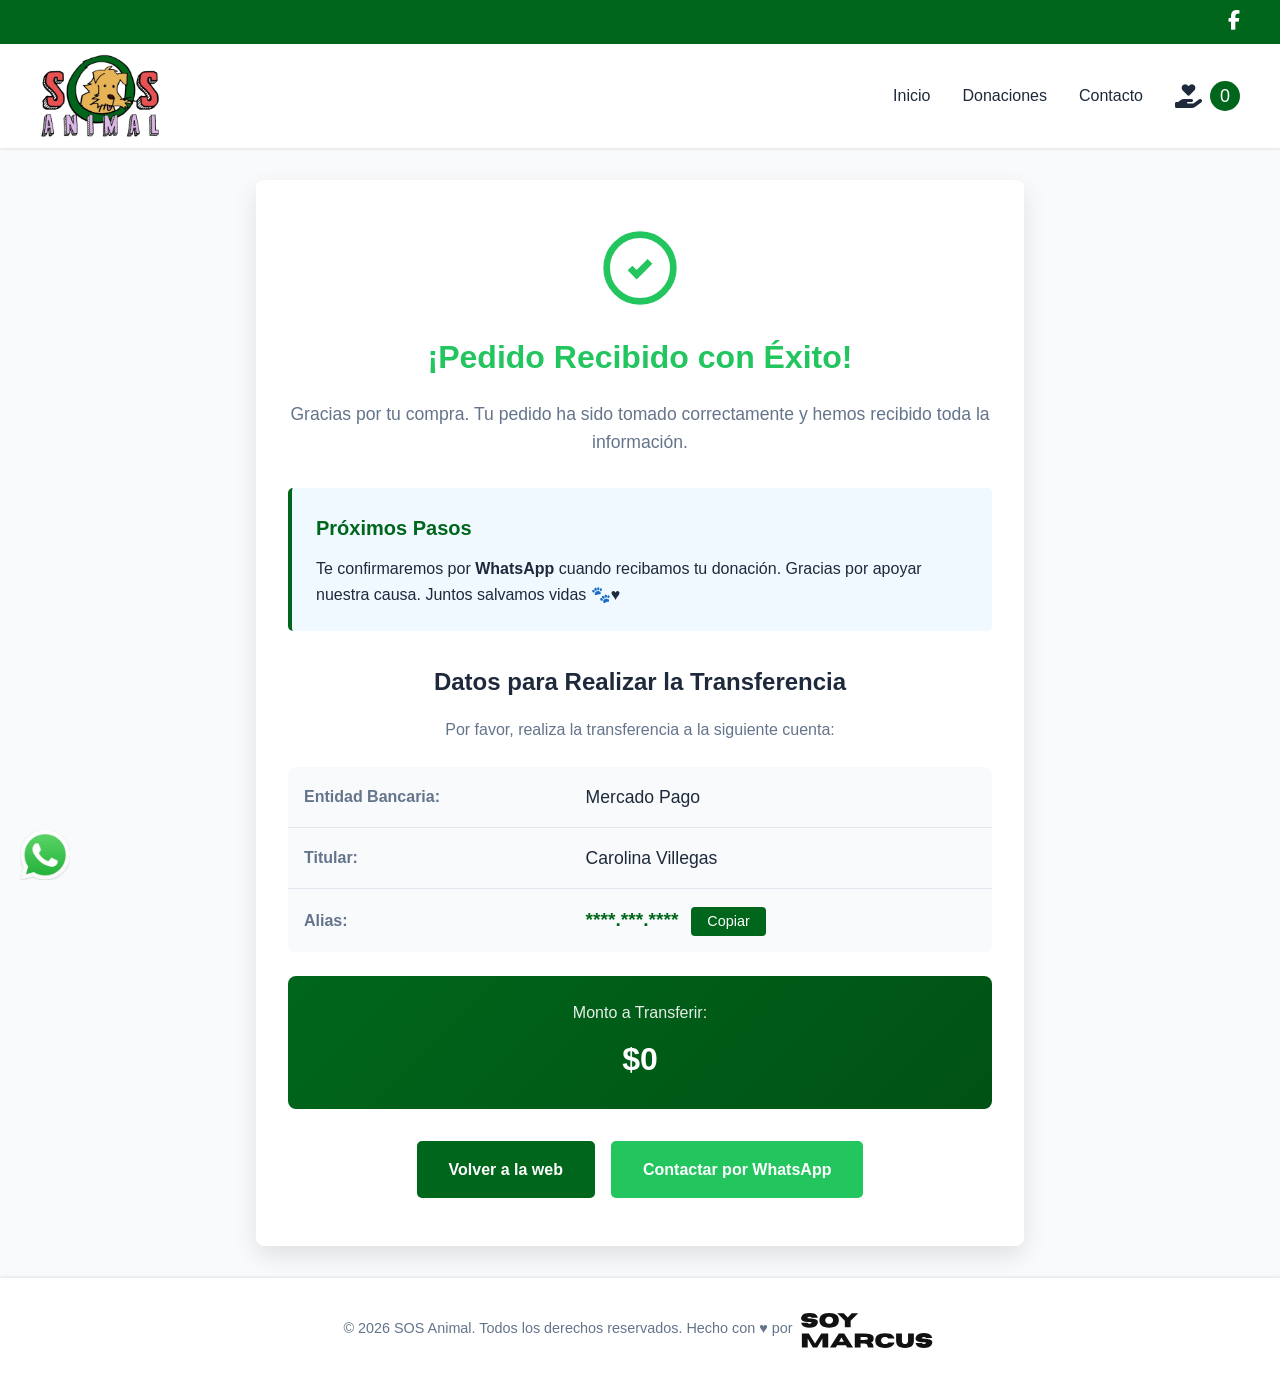
==== gracias.html @ abe60bfd "primer deploy de la web" ====
<!DOCTYPE html>
<html lang="es">
<head>
    <meta charset="UTF-8">
    <meta name="viewport" content="width=device-width, initial-scale=1.0">
    <meta name="description" content="Tienda online con los mejores productos. Envíos a todo el país.">
    <meta name="keywords" content="tienda, productos, ecommerce, compras online">
    <title>Mi Tienda Online - Productos de Calidad</title>
    <link rel="stylesheet" href="css/styles.css">

    <!-- CDN Font Awesome -->
    <link
        rel="stylesheet"
        href="https://cdnjs.cloudflare.com/ajax/libs/font-awesome/6.5.1/css/all.min.css"
        integrity="sha512-DTOQO9RWCH3ppGqcWaEA1BIZOC6xxalwEsw9c2QQeAIftl+Vegovlnee1c9QX4TctnWMn13TZye+giMm8e2LwA=="
        crossorigin="anonymous"
        referrerpolicy="no-referrer"/>
</head>
<body data-page="gracias">
    <!-- Header se cargará dinámicamente -->

    <main class="thank-you-page">
        <div class="success-container">
            <div class="success-icon">
                <svg width="80" height="80" viewBox="0 0 24 24" fill="none" stroke="currentColor" stroke-width="2">
                    <circle cx="12" cy="12" r="10"></circle>
                    <path d="M9 12l2 2 4-4"></path>
                </svg>
            </div>
            
            <h1>¡Pedido Recibido con Éxito!</h1>
            
            <p class="success-message">
                Gracias por tu compra. Tu pedido ha sido tomado correctamente y hemos recibido toda la información.
            </p>
            
            <div class="info-box">
                <h2>Próximos Pasos</h2>
                <p>
                    Te confirmaremos por <strong>WhatsApp</strong> cuando recibamos tu donación. 
                    Gracias por apoyar nuestra causa. Juntos salvamos vidas 🐾♥️
                </p>
            </div>

            <div class="payment-section">
                <h2>Datos para Realizar la Transferencia</h2>
                <p class="payment-intro">Por favor, realiza la transferencia a la siguiente cuenta:</p>
                
                <table class="payment-table">
                    <tbody>
                        <tr>
                            <td class="table-label">Entidad Bancaria:</td>
                            <td class="table-value">Mercado Pago</td>
                        </tr>
                        <tr>
                            <td class="table-label">Titular:</td>
                            <td class="table-value">Carolina Villegas</td>
                        </tr>
                        <tr>
                            <td class="table-label">Alias:</td>
                            <td class="table-value">
                                <strong class="alias-highlight">****.***.****</strong>
                                <button class="copy-btn" onclick="copiarAlias()" aria-label="Copiar alias">
                                    Copiar
                                </button>
                            </td>
                        </tr>
                    </tbody>
                </table>

                <div class="amount-box" id="amountBox">
                    <p class="amount-label">Monto a Transferir:</p>
                    <p class="amount-value" id="totalAmount">$0.00</p>
                </div>
            </div>

            <div class="actions">
                <a href="index.html" class="btn-primary">Volver a la web</a>
                <a href="https://wa.me/+5493543586985" class="btn-secondary" target="_blank" rel="noopener">
                    Contactar por WhatsApp
                </a>
            </div>
        </div>
    </main>

    <!-- Footer se cargará dinámicamente -->

    <script src="js/template.js"></script>
    <script src="js/menu.js"></script>
    <script src="js/gracias.js"></script>
</body>
</html>
---- css/styles.css ----
html {
    box-sizing: border-box;
    scroll-behavior: smooth;
}

/* Reset y Variables */
*,
*::before,
*::after {
    margin: 0;
    padding: 0;
    box-sizing: border-box;
}

:root {
    --primary-color: #00661B;
    --primary-hover: #005214;
    --secondary-color: #64748b;
    --success-color: #22c55e;
    --danger-color: #ef4444;
    --bg-color: #f8fafc;
    --text-color: #1e293b;
    --border-color: #e2e8f0;
    --shadow: 0 1px 3px rgba(0, 0, 0, 0.1);
    --shadow-lg: 0 10px 25px rgba(0, 0, 0, 0.1);
}

.contenedor {
    width: 100%;
    max-width: 1400px;
    margin: 0 auto;
}

/* =========================
   Banner productos
   ========================= */

.banner {
    display: grid;
    grid-template-columns: 2fr 4fr;
    gap: 32px;
    align-items: center;
    background: var(--primary-color);
    border-radius: 16px;
    overflow: hidden;
    margin: 2rem auto;
}

/* Imagen */
.banner_imagen a {
    display: block;
}

.banner_imagen picture,
.banner_imagen img {
    width: 100%;
    height: auto;
    display: block;
}

/* Info */
.banner_info {
    display: flex;
    align-items: center;
    gap: 32px;
    color: #ffffff;
    padding: 32px;
}

/* Icono */
.banner_info_icono {
    flex-shrink: 0;
    width: 140px;
    height: 100px;
    background-color: #ffffff;
    border-radius: 12px;
    display: flex;
    align-items: center;
    justify-content: center;
}

.banner_info_icono img {
    width: 64px;
    height: 64px;
}

/* Copy */
.banner_info_copy h4 {
    margin: 0;
    font-size: 14px;
    font-weight: 600;
    letter-spacing: 0.04em;
    text-transform: uppercase;
    color: #ffffff;
}

.banner_info_copy h2 {
    margin: 1rem 0;
    font-size: 32px;
    line-height: 1.2;
    font-weight: 700;
    color: #ffffff;
    text-transform: uppercase;
    text-align: left;
}

.banner_info_copy a {
    text-decoration: none;
    display: inline-block;
}

.banner_info_copy a {
    margin: 0;
    font-size: 18px;
    text-transform: uppercase;
    font-weight: 600;
    color: #ffffff;
    display: inline-flex;
    align-items: center;
    gap: 6px;
    transition: transform 0.2s ease, opacity 0.2s ease;
}

.banner_info_copy a:hover p {
    transform: translateX(4px);
    opacity: 0.85;
}

/* =========================
   Responsive
   ========================= */

@media (max-width: 768px) {
    .banner {
        grid-template-columns: 1fr;
        margin: 1rem;
        gap: 0;
        border-radius: 12px;
    }

    .banner_info {
        align-items: center;
        justify-content: center;
    }

    .banner_info_copy {
        gap: 0;
    }

    .banner_info_copy h2 {
        font-size: 22px;
        margin: .4rem 0;
    }

    .banner_info_icono {
        width: 80px;
        height: 60px;
    }

    .banner_info_icono img {
        width: 40px;
        height: 40px;
    }
}

.banners-productos {
    display: grid;
    grid-template-columns: repeat(2, 1fr);
    gap: 32px;
}

@media (max-width: 768px) {
    .banners-productos {
        grid-template-columns: 1fr;
        margin: 1rem;
        gap: 1rem;
    }
}

.banner-productos-contenido {
    background-color: #ffffff;
    border-radius: 16px;
    display: grid;
    grid-template-columns: repeat(2, 1fr);
}

@media (max-width: 768px) {
    .banner-productos-contenido {
        grid-template-columns: 60% 40%;
    }
}

.banner-promo-info {
    display: flex;
    flex-direction: column;
    justify-content: space-between;
    padding: 50px;
}

@media (max-width: 768px) {
    .banner-promo-info {
        padding: 20px;
    }
}

.banner-promo-info h2,
.banner-promo-info h4 {
    text-transform: uppercase;
}

.banner-img1 {
    background-image: url("../img/banners/banner1.jpg");
    background-position: center center;
    background-size: cover;
    background-repeat: no-repeat;
    border-radius: 0 16px 16px 0;
}

.banner-img2 {
    background-image: url("../img/banners/banner2.jpg");
    background-position: center center;
    background-size: cover;
    background-repeat: no-repeat;
    border-radius: 0 16px 16px 0;
}

.btn {
    padding: 0.75rem 2rem;
    background: var(--primary-color);
    color: white;
    border: none;
    border-radius: 5px;
    font-size: 1rem;
    cursor: pointer;
    transition: background 0.3s;
    font-weight: 500;
    text-decoration: none;
    margin-top: 2rem;
    align-self: flex-start;
    text-transform: uppercase;
}

.btn:hover {
    background: var(--primary-hover);
}

@media (max-width: 768px) {
    .btn {
        padding: .8rem 1rem;
    }
}

body {
    font-family: -apple-system, BlinkMacSystemFont, 'Segoe UI', Roboto, Oxygen, Ubuntu, Cantarell, sans-serif;
    line-height: 1.6;
    color: var(--text-color);
    background-color: var(--bg-color);
}

.redes{
    background-color: var(--primary-color);
    padding: 0.4rem;
    text-align: right;
}
.redes a{
    color: white;
    margin-left: 1rem;
    font-size: 1.2rem;
    transition: color 0.3s;
}
@media (max-width: 768px) {
    .redes{
        text-align: center;
    }
    .redes a{
        font-size: 1.6rem;
    }
}
/* Header y Navegación */
.logo {
    display: block;
    width: 120px;
    margin: 10px 0;
}
@media (max-width: 768px) {
    .logo {
        width: 100px;
        margin: 0;
    }
}

.navbar {
    background: white;
    box-shadow: var(--shadow);
    position: sticky;
    top: 0;
    z-index: 1000;
}

.nav-container {
    max-width: 1200px;
    margin: 0 auto;
    display: flex;
    justify-content: space-between;
    align-items: center;
}

@media (max-width: 768px) {
    .nav-container {
        padding: 10px;
    }
}

/* Si no existe logo en img */

/* .logo {
    font-size: 1.5rem;
    font-weight: bold;
    color: var(--primary-color);
    text-decoration: none;
} */

.nav-menu {
    display: flex;
    gap: 2rem;
    align-items: center;
}

.nav-link {
    color: var(--text-color);
    text-decoration: none;
    transition: color 0.3s;
    font-weight: 500;
}

@media (max-width: 768px) {
    .nav-link {
        font-size: 24px;
    }
}

.nav-link:hover,
.nav-link.active {
    color: var(--primary-color);
}

.cart-link {
    position: relative;
    display: flex;
    align-items: center;
    gap: 0.5rem;
}

.cart-count {
    background: var(--primary-color);
    color: white;
    border-radius: 50%;
    width: 30px;
    height: 30px;
    display: flex;
    align-items: center;
    justify-content: center;
    font-size: 18px;
}

.menu-toggle {
    display: none;
    flex-direction: column;
    gap: 6px;
    background: none;
    border: none;
    cursor: pointer;
    padding: 1rem;
}

.menu-toggle span {
    width: 32px;
    height: 4px;
    background: var(--text-color);
    transition: all 0.3s;
    border-radius: 2px;
}
.menu-icon{
    font-size: 24px;
}
/* Hero Section */
.hero {
    height: 460px;
    padding: 4rem 1rem;
    color: white;

    background-image: url("../img/hero.png");
    background-position: center;
    background-size: cover;
    background-repeat: no-repeat;

    position: relative;
}

.hero-copy {
    position: absolute;
    inset: 0;

    display: grid;
    place-items: center;

    background: linear-gradient(to right,
            rgba(0, 0, 0, 0.75) 0%,
            rgba(0, 0, 0, 0.55) 35%,
            rgba(0, 0, 0, 0.25) 65%,
            rgba(0, 0, 0, 0) 100%);
}

@media (max-width: 768px) {
    .hero {
        height: 300px;
        padding: 2rem 1rem;
        text-align: center;
    }
}

.cont1200 {
    width: 100%;
    max-width: 1200px;
    margin: 0 auto;
}

.grid {
    display: grid;
    grid-template-columns: 1fr 1fr;
    grid-template-rows: 1fr;
}

.hero .cont1200>h1,
.hero .cont1200>p {
    grid-column: 1 / 2;
}


.hero h1 {
    font-size: 2.5rem;
    line-height: 1.2;
    margin-bottom: 1rem;
    text-wrap: balance;
}

.hero p {
    font-size: 1.2rem;
    text-wrap: balance;
}

/* Search Section */
.search-section {
    max-width: 800px;
    margin: 2rem auto 3rem;
    padding: 0 1rem;
    position: relative;
    z-index: 10;
}

.search-container {
    position: relative;
    display: flex;
    align-items: center;
    background: white;
    border-radius: 50px;
    box-shadow: 0 4px 20px rgba(0, 0, 0, 0.15);
    overflow: hidden;
}

.search-input {
    width: 100%;
    padding: 1.2rem 3rem 1.2rem 2rem;
    border: none;
    font-size: 1.1rem;
    font-family: inherit;
    outline: none;
    background: transparent;
}

.search-input::placeholder {
    color: var(--secondary-color);
}

.search-input::-webkit-search-cancel-button {
    display: none;
}

.clear-search {
    position: absolute;
    right: 1.5rem;
    background: var(--border-color);
    border: none;
    width: 28px;
    height: 28px;
    border-radius: 50%;
    cursor: pointer;
    display: none;
    align-items: center;
    justify-content: center;
    color: var(--secondary-color);
    font-size: 1rem;
    transition: all 0.3s;
}

.clear-search:hover {
    background: var(--secondary-color);
    color: white;
}

.clear-search.visible {
    display: flex;
}

.search-results {
    text-align: center;
    margin-top: 1rem;
    color: var(--secondary-color);
    font-size: 0.95rem;
}

.no-results {
    display: none;
    text-align: center;
    padding: 3rem 1rem;
    background: white;
    border-radius: 8px;
    box-shadow: var(--shadow);
}

.no-results.visible {
    display: block;
}

.no-results p {
    font-size: 1.2rem;
    color: var(--secondary-color);
    margin-bottom: 1.5rem;
}

/* Products Section */
.products-section,
.contact-section {
    max-width: 1200px;
    margin: 3rem auto;
    padding: 0 1rem;
}

.products-section h2,
.contact-section h2 {
    text-align: center;
    font-size: 2rem;
    margin-bottom: 2rem;
}

.products-grid {
    display: grid;
    grid-template-columns: repeat(auto-fill, minmax(280px, 1fr));
    gap: 2rem;
}

.product-card {
    background: white;
    border-radius: 8px;
    overflow: hidden;
    box-shadow: var(--shadow);
    transition: transform 0.3s, box-shadow 0.3s;
    display: flex;
    flex-direction: column;
    justify-content: space-between;
}

.product-card:hover {
    transform: translateY(-5px);
    box-shadow: var(--shadow-lg);
}

.product-gallery-container {
    position: relative;
    width: 100%;
    height: 250px;
    overflow: hidden;
    background: var(--border-color);
}

.product-gallery {
    position: relative;
    width: 100%;
    height: 100%;
}

.gallery-image {
    position: absolute;
    top: 0;
    left: 0;
    width: 100%;
    height: 100%;
    object-fit: cover;
    opacity: 0;
    transition: opacity 0.5s ease-in-out;
}

.gallery-image.active {
    opacity: 1;
    z-index: 1;
}

.gallery-dots {
    position: absolute;
    bottom: 10px;
    left: 50%;
    transform: translateX(-50%);
    display: flex;
    gap: 6px;
    z-index: 2;
}

.gallery-dot {
    width: 8px;
    height: 8px;
    border-radius: 50%;
    background: rgba(255, 255, 255, 0.5);
    border: none;
    cursor: pointer;
    transition: all 0.3s;
    padding: 0;
}

.gallery-dot:hover {
    background: rgba(255, 255, 255, 0.8);
    transform: scale(1.2);
}

.gallery-dot.active {
    background: white;
    width: 20px;
    border-radius: 4px;
}

.gallery-link {
    position: absolute;
    top: 0;
    left: 0;
    width: 100%;
    height: 100%;
    z-index: 1;
}

.product-link {
    text-decoration: none;
    color: inherit;
    display: block;
}

.product-image {
    width: 100%;
    height: 250px;
    object-fit: cover;
    background: var(--border-color);
}

.product-info {
    padding: 1.5rem;
    flex: 1;
}

.product-title {
    font-size: 1.25rem;
    margin-bottom: 0.5rem;
    color: var(--text-color);
}

.product-description {
    color: var(--secondary-color);
    margin-bottom: 1rem;
    font-size: 0.9rem;
}

.product-price {
    font-size: 1.5rem;
    color: var(--primary-color);
    font-weight: bold;
    margin-bottom: 0;
}

.product-actions {
    padding: 0 1.5rem 1.5rem;
    display: flex;
    flex-direction: column;
    gap: 0.75rem;
}

.view-product-btn {
    width: 100%;
    padding: 0.75rem;
    background: white;
    color: var(--primary-color);
    border: 2px solid var(--primary-color);
    border-radius: 5px;
    font-size: 1rem;
    cursor: pointer;
    transition: all 0.3s;
    font-weight: 500;
    text-decoration: none;
    text-align: center;
    display: block;
}

.view-product-btn:hover {
    background: var(--primary-color);
    color: white;
}

.add-to-cart-btn {
    width: 100%;
    padding: 0.75rem;
    background: var(--primary-color);
    color: white;
    border: none;
    border-radius: 5px;
    font-size: 1rem;
    cursor: pointer;
    transition: background 0.3s;
    font-weight: 500;
}

.add-to-cart-btn:hover {
    background: var(--primary-hover);
}

/* Contact Section */
.contact-section {
    text-align: center;
    padding: 3rem 1rem;
}

.contact-page {
    max-width: 600px;
    margin: 3rem auto;
    padding: 0 1rem;
}

.contact-container {
    background: white;
    border-radius: 8px;
    padding: 2rem;
    box-shadow: var(--shadow-lg);
}

.contact-container h1 {
    text-align: center;
    margin-bottom: 1rem;
    color: var(--text-color);
}

.contact-intro {
    text-align: center;
    color: var(--secondary-color);
    margin-bottom: 2rem;
    line-height: 1.6;
}

.contact-form .form-group {
    margin-bottom: 1.5rem;
}

.contact-form label {
    display: block;
    margin-bottom: 0.5rem;
    font-weight: 500;
    color: var(--text-color);
}

.contact-form input,
.contact-form textarea {
    width: 100%;
    padding: 0.75rem;
    border: 1px solid var(--border-color);
    border-radius: 5px;
    font-family: inherit;
    font-size: 1rem;
    transition: border-color 0.3s;
}

.contact-form input:focus,
.contact-form textarea:focus {
    outline: none;
    border-color: var(--primary-color);
}

.contact-form textarea {
    resize: vertical;
    min-height: 120px;
}

.submit-contact-btn {
    width: 100%;
    padding: 1rem;
    background: var(--success-color);
    color: white;
    border: none;
    border-radius: 5px;
    font-size: 1.1rem;
    cursor: pointer;
    font-weight: 600;
    transition: all 0.3s;
    display: flex;
    align-items: center;
    justify-content: center;
    gap: 0.5rem;
}

.submit-contact-btn:hover {
    background: #16a34a;
    transform: translateY(-2px);
    box-shadow: var(--shadow-lg);
}

.whatsapp-btn {
    display: inline-block;
    padding: 1rem 2rem;
    background: var(--success-color);
    color: white;
    text-decoration: none;
    border-radius: 5px;
    margin-top: 1rem;
    font-weight: 500;
    transition: background 0.3s;
}

.whatsapp-btn:hover {
    background: #16a34a;
}

/* Cart Page */
.cart-page {
    max-width: 1200px;
    margin: 2rem auto;
    padding: 0 1rem;
}

.cart-page h1 {
    margin-bottom: 2rem;
}

.cart-container {
    display: grid;
    grid-template-columns: 1fr 350px;
    gap: 2rem;
    margin-bottom: 2rem;
}

.cart-items {
    background: white;
    border-radius: 8px;
    padding: 1.5rem;
    box-shadow: var(--shadow);
}

.cart-item {
    display: flex;
    gap: 1rem;
    padding: 1rem 0;
    border-bottom: 1px solid var(--border-color);
}

.cart-item:last-child {
    border-bottom: none;
}

.item-image {
    width: 80px;
    height: 80px;
    object-fit: cover;
    border-radius: 5px;
    background: var(--border-color);
}

.item-details {
    flex: 1;
}

.item-title {
    font-weight: 600;
    margin-bottom: 0.5rem;
}

.item-price {
    color: var(--primary-color);
    font-weight: bold;
}

.item-controls {
    display: flex;
    align-items: center;
    gap: 0.5rem;
    margin-top: 0.5rem;
}

.qty-btn {
    width: 30px;
    height: 30px;
    border: 1px solid var(--border-color);
    background: white;
    cursor: pointer;
    border-radius: 3px;
    transition: background 0.3s;
}

.qty-btn:hover {
    background: var(--bg-color);
}

.qty-display {
    padding: 0.25rem 0.75rem;
    border: 1px solid var(--border-color);
    border-radius: 3px;
}

.remove-btn {
    background: var(--danger-color);
    color: white;
    border: none;
    padding: 0.5rem 1rem;
    border-radius: 3px;
    cursor: pointer;
    font-size: 0.85rem;
    margin-left: auto;
    transition: background 0.3s;
}

.remove-btn:hover {
    background: #dc2626;
}

.cart-summary {
    background: white;
    border-radius: 8px;
    padding: 1.5rem;
    box-shadow: var(--shadow);
    height: fit-content;
}

.cart-summary h2 {
    margin-bottom: 1rem;
    font-size: 1.5rem;
}

.summary-row {
    display: flex;
    justify-content: space-between;
    padding: 0.75rem 0;
    border-bottom: 1px solid var(--border-color);
}

.summary-row.total {
    font-size: 1.25rem;
    font-weight: bold;
    border-top: 2px solid var(--border-color);
    border-bottom: none;
    margin-top: 0.5rem;
}

.checkout-btn {
    width: 100%;
    padding: 1rem;
    background: var(--primary-color);
    color: white;
    border: none;
    border-radius: 5px;
    font-size: 1rem;
    cursor: pointer;
    margin-top: 1rem;
    font-weight: 600;
    transition: background 0.3s;
}

.checkout-btn:hover {
    background: var(--primary-hover);
}

.checkout-btn:disabled {
    background: var(--secondary-color);
    cursor: not-allowed;
}

/* Checkout Form */
.checkout-form {
    background: white;
    border-radius: 8px;
    padding: 2rem;
    box-shadow: var(--shadow);
}

.checkout-form.hidden {
    display: none;
}

.checkout-form h2 {
    margin-bottom: 1.5rem;
}

.form-group {
    margin-bottom: 1.5rem;
}

.form-group label {
    display: block;
    margin-bottom: 0.5rem;
    font-weight: 500;
}

.form-group input,
.form-group textarea {
    width: 100%;
    padding: 0.75rem;
    border: 1px solid var(--border-color);
    border-radius: 5px;
    font-family: inherit;
    font-size: 1rem;
}

.form-group input:focus,
.form-group textarea:focus {
    outline: none;
    border-color: var(--primary-color);
}

.submit-btn {
    width: 100%;
    padding: 1rem;
    background: var(--success-color);
    color: white;
    border: none;
    border-radius: 5px;
    font-size: 1rem;
    cursor: pointer;
    font-weight: 600;
    transition: background 0.3s;
}

.submit-btn:hover {
    background: #16a34a;
}

/* Empty Cart */
.empty-cart {
    text-align: center;
    padding: 3rem;
}

.empty-cart p {
    margin-bottom: 1rem;
    color: var(--secondary-color);
}

.shop-btn {
    display: inline-block;
    padding: 0.75rem 1.5rem;
    background: var(--primary-color);
    color: white;
    text-decoration: none;
    border-radius: 5px;
    transition: background 0.3s;
}

.shop-btn:hover {
    background: var(--primary-hover);
}

/* Footer */
footer {
    background: white;
    text-align: center;
    padding: 2rem;
    box-shadow: 0 -1px 3px rgba(0, 0, 0, 0.1);
}

footer p {
    color: var(--secondary-color);
    font-size: 0.9rem;
}

/* Whatsapp */
.whatsapp img {
    width: 50px;
    position: fixed;
    bottom: 20px;
    left: 20px;
}

@media (max-width: 768px) {
    .whatsapp img {
        bottom: 10px;
        left: 10px;
    }
}

.devBy {
    width: 140px;
    vertical-align: middle;
}

/* Responsive */
@media (max-width: 768px) {
    .menu-toggle {
        display: flex;
    }

    .nav-menu {
        position: fixed;
        top: 0;
        right: -100%;
        height: 100vh;
        width: 80%;
        max-width: 300px;
        background: white;
        flex-direction: column;
        padding: 5rem 2rem 2rem;
        box-shadow: -2px 0 10px rgba(0, 0, 0, 0.1);
        transition: right 0.3s;
        align-items: flex-start;
        gap: 1.5rem;
    }

    .nav-menu.active {
        right: 0;
    }

    .menu-toggle.active span:nth-child(1) {
        transform: rotate(45deg) translate(5px, 5px);
    }

    .menu-toggle.active span:nth-child(2) {
        opacity: 0;
    }

    .menu-toggle.active span:nth-child(3) {
        transform: rotate(-45deg) translate(7px, -7px);
    }

    .hero h1 {
        font-size: 1.75rem;
    }

    .hero p {
        font-size: 1rem;
    }

    .search-section {
        margin: 2rem auto 2rem;
    }

    .search-input {
        padding: 1rem 3rem 1rem 1.5rem;
        font-size: 1rem;
    }

    .products-grid {
        grid-template-columns: repeat(auto-fill, minmax(250px, 1fr));
    }

    .cart-container {
        grid-template-columns: 1fr;
    }

    .cart-item {
        flex-direction: column;
    }

    .item-image {
        width: 100%;
        height: 200px;
    }

    .item-controls {
        flex-wrap: wrap;
    }

    .remove-btn {
        margin-left: 0;
        width: 100%;
    }
    .grid{
        grid-template-columns: 1fr;
    }
}

@media (max-width: 480px) {
    .products-grid {
        grid-template-columns: 1fr;
    }

    .nav-menu {
        width: 100%;
    }
}

/* Thank You Page */
.thank-you-page {
    max-width: 800px;
    margin: 2rem auto;
    padding: 0 1rem;
}

.success-container {
    background: white;
    border-radius: 8px;
    padding: 3rem 2rem;
    box-shadow: var(--shadow-lg);
    text-align: center;
}

.success-icon {
    width: 80px;
    height: 80px;
    margin: 0 auto 1.5rem;
    color: var(--success-color);
}

.success-container h1 {
    color: var(--success-color);
    margin-bottom: 1rem;
    font-size: 2rem;
}

.success-message {
    font-size: 1.1rem;
    color: var(--secondary-color);
    margin-bottom: 2rem;
    line-height: 1.6;
}

.info-box {
    background: #f0f9ff;
    border-left: 4px solid var(--primary-color);
    padding: 1.5rem;
    margin: 2rem 0;
    text-align: left;
    border-radius: 5px;
}

.info-box h2 {
    color: var(--primary-color);
    margin-bottom: 0.75rem;
    font-size: 1.25rem;
}

.info-box p {
    color: var(--text-color);
    line-height: 1.6;
}

.payment-section {
    margin: 2rem 0;
    text-align: left;
}

.payment-section h2 {
    text-align: center;
    margin-bottom: 1rem;
    color: var(--text-color);
    font-size: 1.5rem;
}

.payment-intro {
    text-align: center;
    color: var(--secondary-color);
    margin-bottom: 1.5rem;
}

.payment-table {
    width: 100%;
    border-collapse: collapse;
    margin: 1.5rem 0;
    background: var(--bg-color);
    border-radius: 8px;
    overflow: hidden;
}

.payment-table td {
    padding: 1rem;
    border-bottom: 1px solid var(--border-color);
}

.payment-table tr:last-child td {
    border-bottom: none;
}

.table-label {
    font-weight: 600;
    color: var(--secondary-color);
    width: 40%;
}

.table-value {
    color: var(--text-color);
    font-size: 1.1rem;
}

.alias-highlight {
    color: var(--primary-color);
    font-size: 1.2rem;
    display: inline-block;
    margin-right: 0.5rem;
}

.copy-btn {
    background: var(--primary-color);
    color: white;
    border: none;
    padding: 0.4rem 1rem;
    border-radius: 4px;
    cursor: pointer;
    font-size: 0.9rem;
    transition: background 0.3s;
}

.copy-btn:hover {
    background: var(--primary-hover);
}

.copy-btn.copied {
    background: var(--success-color);
}

.amount-box {
    background: linear-gradient(135deg, var(--primary-color), var(--primary-hover));
    color: white;
    padding: 1.5rem;
    border-radius: 8px;
    margin-top: 1.5rem;
    text-align: center;
}

.amount-label {
    font-size: 1rem;
    margin-bottom: 0.5rem;
    opacity: 0.9;
}

.amount-value {
    font-size: 2rem;
    font-weight: bold;
}

.actions {
    display: flex;
    gap: 1rem;
    justify-content: center;
    margin-top: 2rem;
    flex-wrap: wrap;
}

.btn-primary,
.btn-secondary {
    padding: 1rem 2rem;
    border-radius: 5px;
    text-decoration: none;
    font-weight: 600;
    transition: all 0.3s;
    display: inline-block;
}

.btn-primary {
    background: var(--primary-color);
    color: white;
}

.btn-primary:hover {
    background: var(--primary-hover);
    transform: translateY(-2px);
    box-shadow: var(--shadow-lg);
}

.btn-secondary {
    background: var(--success-color);
    color: white;
}

.btn-secondary:hover {
    background: #16a34a;
    transform: translateY(-2px);
    box-shadow: var(--shadow-lg);
}

@media (max-width: 768px) {
    .success-container {
        padding: 2rem 1rem;
    }

    .success-container h1 {
        font-size: 1.5rem;
    }

    .payment-table td {
        padding: 0.75rem;
        font-size: 0.95rem;
    }

    .table-label {
        width: 35%;
    }

    .alias-highlight {
        font-size: 1rem;
        display: block;
        margin-bottom: 0.5rem;
    }

    .copy-btn {
        display: block;
        width: 100%;
    }

    .actions {
        flex-direction: column;
    }

    .btn-primary,
    .btn-secondary {
        width: 100%;
        text-align: center;
    }
}

/* Product Detail Page */
.product-detail-page {
    max-width: 1200px;
    margin: 2rem auto;
    padding: 0;
}

@media (max-width: 768px) {
    .product-detail-page {
        padding: 10px;
    }
}

.breadcrumb {
    display: flex;
    gap: 0.5rem;
    margin-bottom: 2rem;
    font-size: 0.9rem;
    color: var(--secondary-color);
    flex-wrap: wrap;
}

.breadcrumb a {
    color: var(--primary-color);
    text-decoration: none;
    transition: color 0.3s;
}

.breadcrumb a:hover {
    color: var(--primary-hover);
}

.product-detail-container {
    background: white;
    border-radius: 8px;
    padding: 2rem;
    box-shadow: var(--shadow-lg);
    margin-bottom: 3rem;
}

@media (max-width: 768px) {
    .product-detail-container {
        padding: 0;
    }
}

.product-detail-grid {
    display: grid;
    grid-template-columns: 1fr 1fr;
    gap: 3rem;
}

.product-detail-image {
    width: 100%;
    height: auto;
    border-radius: 8px;
    background: var(--border-color);
}

.product-detail-info h1 {
    font-size: 2rem;
    margin-bottom: 1rem;
    color: var(--text-color);
}

.product-category {
    display: inline-block;
    background: var(--bg-color);
    color: var(--primary-color);
    padding: 0.25rem 0.75rem;
    border-radius: 20px;
    font-size: 0.85rem;
    font-weight: 500;
    text-transform: uppercase;
}

.product-detail-price {
    font-size: 2.5rem;
    color: var(--primary-color);
    font-weight: bold;
    margin: 1rem 0;
}

.product-stock {
    color: var(--success-color);
    font-weight: 500;
    margin-bottom: 1rem;
}

.product-stock.low {
    color: #f59e0b;
}

.product-stock.out {
    color: var(--danger-color);
}

.product-detail-description {
    color: var(--secondary-color);
    line-height: 1.8;
    margin-bottom: 1.5rem;
    font-size: 1.05rem;
}

.product-features {
    margin: 2rem 0;
}

.product-features h3 {
    margin-bottom: 1rem;
    color: var(--text-color);
}

.product-features ul {
    list-style: none;
    padding: 0;
}

.product-features li {
    padding: 0.75rem 0;
    border-bottom: 1px solid var(--border-color);
    display: flex;
    align-items: center;
    gap: 0.75rem;
}

.product-features li:before {
    content: "✓";
    color: var(--success-color);
    font-weight: bold;
    font-size: 1.2rem;
}

.product-features li:last-child {
    border-bottom: none;
}

.quantity-selector {
    display: flex;
    align-items: center;
    gap: 1rem;
    margin: 1.5rem 0;
}

.quantity-selector label {
    font-weight: 500;
}

.quantity-controls {
    display: flex;
    align-items: center;
    gap: 0.5rem;
}

.quantity-btn {
    width: 40px;
    height: 40px;
    border: 2px solid var(--primary-color);
    background: white;
    color: var(--primary-color);
    cursor: pointer;
    border-radius: 5px;
    font-size: 1.2rem;
    transition: all 0.3s;
    font-weight: bold;
}

.quantity-btn:hover {
    background: var(--primary-color);
    color: white;
}

.quantity-value {
    font-size: 1.25rem;
    font-weight: bold;
    min-width: 40px;
    text-align: center;
}

.product-actions-detail {
    display: flex;
    gap: 1rem;
    margin-top: 2rem;
    flex-wrap: wrap;
}

.btn-add-cart,
.btn-go-cart {
    flex: 1;
    padding: 1rem 2rem;
    background: var(--primary-color);
    color: white;
    border: none;
    border-radius: 5px;
    font-size: 1.1rem;
    cursor: pointer;
    font-weight: 600;
    transition: all 0.3s;
    text-decoration: none;
    display: inline-flex;
    align-items: center;
    justify-content: center;
    gap: 0.5rem;
}

.btn-add-cart:hover,
.btn-go-cart:hover {
    background: var(--primary-hover);
    transform: translateY(-2px);
    box-shadow: var(--shadow-lg);
}

.btn-add-cart:disabled {
    background: var(--secondary-color);
    cursor: not-allowed;
    transform: none;
}

.btn-buy-now {
    padding: 1rem 2rem;
    background: var(--success-color);
    color: white;
    border: none;
    border-radius: 5px;
    font-size: 1.1rem;
    cursor: pointer;
    font-weight: 600;
    transition: all 0.3s;
}

.btn-buy-now:hover {
    background: #16a34a;
    transform: translateY(-2px);
    box-shadow: var(--shadow-lg);
}

.product-navigation {
    display: flex;
    justify-content: space-between;
    margin-top: 2rem;
    padding-top: 2rem;
    border-top: 1px solid var(--border-color);
}

.nav-product-btn {
    display: flex;
    align-items: center;
    gap: 0.5rem;
    padding: 0.75rem 1.5rem;
    background: var(--bg-color);
    color: var(--primary-color);
    text-decoration: none;
    border-radius: 5px;
    transition: all 0.3s;
    font-weight: 500;
}

.nav-product-btn:hover {
    background: var(--primary-color);
    color: white;
    transform: translateX(5px);
}

.nav-product-btn.prev:hover {
    transform: translateX(-5px);
}

.related-products {
    margin-top: 3rem;
}

.related-products h2 {
    text-align: center;
    margin-bottom: 2rem;
    font-size: 1.75rem;
}

@media (max-width: 768px) {
    .product-detail-grid {
        padding: 20px;
        grid-template-columns: 1fr;
        gap: 2rem;
    }

    .product-detail-info h1 {
        font-size: 1.5rem;
    }

    .product-detail-price {
        font-size: 2rem;
    }

    .product-actions-detail {
        flex-direction: column;
    }

    .product-navigation {
        flex-direction: column;
        gap: 1rem;
    }

    .nav-product-btn {
        justify-content: center;
    }
}

/* Estilos adicionales para la galería de imágenes en producto-detalle.css */
/* Agregar estos estilos al archivo styles.css existente */

/* Contenedor de imagen principal */
.main-image-wrapper {
    position: relative;
    width: 100%;
    background: var(--border-color);
    border-radius: 8px;
    overflow: hidden;
}

.product-detail-image {
    width: 100%;
    height: auto;
    display: block;
    transition: opacity 0.3s ease;
}

/* Botones de navegación de la galería */
.gallery-nav-btn {
    position: absolute;
    top: 50%;
    transform: translateY(-50%);
    background: rgba(0, 0, 0, 0.5);
    color: white;
    border: none;
    width: 50px;
    height: 50px;
    border-radius: 50%;
    font-size: 2rem;
    cursor: pointer;
    transition: all 0.3s;
    display: flex;
    align-items: center;
    justify-content: center;
    z-index: 10;
    font-family: Arial, sans-serif;
    line-height: 1;
}

.gallery-nav-btn:hover {
    background: rgba(0, 0, 0, 0.8);
    transform: translateY(-50%) scale(1.1);
}

.gallery-nav-btn.prev-img {
    left: 1rem;
}

.gallery-nav-btn.next-img {
    right: 1rem;
}

/* Contador de imágenes */
.image-counter {
    position: absolute;
    bottom: 1rem;
    right: 1rem;
    background: rgba(0, 0, 0, 0.7);
    color: white;
    padding: 0.5rem 1rem;
    border-radius: 20px;
    font-size: 0.9rem;
    font-weight: 500;
}

/* Contenedor de miniaturas */
.thumbnails-container {
    display: flex;
    gap: 0.75rem;
    margin-top: 1rem;
    overflow-x: auto;
    padding: 0.5rem 0;
}

.thumbnails-container::-webkit-scrollbar {
    height: 6px;
}

.thumbnails-container::-webkit-scrollbar-track {
    background: var(--border-color);
    border-radius: 3px;
}

.thumbnails-container::-webkit-scrollbar-thumb {
    background: var(--primary-color);
    border-radius: 3px;
}

/* Miniaturas */
.thumbnail {
    min-width: 80px;
    width: 80px;
    height: 80px;
    object-fit: cover;
    border: 2px solid var(--border-color);
    border-radius: 5px;
    cursor: pointer;
    transition: all 0.3s;
    opacity: 0.6;
}

.thumbnail:hover {
    opacity: 1;
    border-color: var(--primary-color);
    transform: scale(1.05);
}

.thumbnail.active {
    opacity: 1;
    border-color: var(--primary-color);
    box-shadow: 0 0 0 2px rgba(37, 99, 235, 0.2);
}

/* Responsive - Mobile */
@media (max-width: 768px) {
    .gallery-nav-btn {
        width: 40px;
        height: 40px;
        font-size: 1.5rem;
    }

    .gallery-nav-btn.prev-img {
        left: 0.5rem;
    }

    .gallery-nav-btn.next-img {
        right: 0.5rem;
    }

    .image-counter {
        bottom: 0.5rem;
        right: 0.5rem;
        padding: 0.4rem 0.8rem;
        font-size: 0.85rem;
    }

    .thumbnail {
        min-width: 60px;
        width: 60px;
        height: 60px;
    }

    .thumbnails-container {
        gap: 0.5rem;
    }
}

/* Efecto de zoom al pasar el mouse sobre la imagen principal (opcional) */
@media (min-width: 769px) {
    .main-image-wrapper {
        overflow: hidden;
        width: auto;
    }

    .product-detail-image {
        transition: transform 0.3s ease, opacity 0.3s ease;
    }

    .main-image-wrapper:hover .product-detail-image {
        transform: scale(1.05);
    }
}

/* Estilos para las secciones de categorías */
.category-section {
    max-width: 1400px;
    margin: 3rem auto;
    padding: 0 1rem;
}

.category-header {
    display: flex;
    justify-content: space-between;
    align-items: center;
    margin-bottom: 2rem;
    padding-bottom: 1rem;
    border-bottom: 3px solid var(--primary-color);
}

.category-title {
    font-size: 2rem;
    color: var(--text-color);
    margin: 0;
}

.view-all-link {
    color: var(--primary-color);
    text-decoration: none;
    font-weight: 600;
    transition: color 0.3s;
}

.view-all-link:hover {
    color: var(--primary-hover);
}

/* Banner de categoría */
.category-banner {
    width: 100%;
    height: 250px;
    background: linear-gradient(135deg, var(--primary-color), var(--primary-hover));
    border-radius: 12px;
    margin-bottom: 2rem;
    display: flex;
    align-items: center;
    justify-content: center;
    overflow: hidden;
    position: relative;
}

.category-banner img {
    width: 100%;
    height: 100%;
    object-fit: cover;
}

.category-banner-content {
    position: absolute;
    text-align: center;
    color: white;
    padding: 2rem;
}

.category-banner-content h2 {
    font-size: 2.5rem;
    margin-bottom: 0.5rem;
    text-shadow: 2px 2px 4px rgba(0, 0, 0, 0.3);
}

.category-banner-content p {
    font-size: 1.2rem;
    text-shadow: 1px 1px 2px rgba(0, 0, 0, 0.3);
}

/* Ocultar secciones cuando hay búsqueda activa */
body.searching .category-section {
    display: none;
}

body.searching .products-section {
    display: block;
}

.products-section {
    display: none;
}

body.searching .products-section {
    display: block;
}

@media (max-width: 768px) {
    .category-title {
        font-size: 1.5rem;
    }

    .category-banner {
        height: 150px;
    }

    .category-banner-content h2 {
        font-size: 1.5rem;
    }

    .category-banner-content p {
        font-size: 1rem;
    }
}

/* FAQ Page Styles */
.faq-page {
    max-width: 900px;
    margin: 2rem auto;
    padding: 0 1rem;
}

.faq-container {
    background: white;
    border-radius: 12px;
    box-shadow: var(--shadow-lg);
    overflow: hidden;
}

.faq-header {
    text-align: center;
    padding: 3rem 2rem 2rem;
    background: linear-gradient(135deg, var(--primary-color), var(--primary-hover));
    color: white;
}

.faq-header h1 {
    margin-bottom: 1rem;
    font-size: 2.5rem;
}

.faq-intro {
    font-size: 1.1rem;
    opacity: 0.95;
    line-height: 1.6;
}

.faq-intro a {
    color: white;
    text-decoration: underline;
    font-weight: 600;
}

.faq-sections {
    padding: 2rem;
}

.faq-section {
    margin-bottom: 3rem;
}

.faq-section:last-child {
    margin-bottom: 0;
}

.section-title {
    display: flex;
    align-items: center;
    gap: 0.75rem;
    font-size: 1.5rem;
    color: var(--text-color);
    margin-bottom: 1.5rem;
    padding-bottom: 0.75rem;
    border-bottom: 2px solid var(--border-color);
}

.section-title i {
    color: var(--primary-color);
    font-size: 1.3rem;
}

.faq-item {
    margin-bottom: 1rem;
    border: 1px solid var(--border-color);
    border-radius: 8px;
    overflow: hidden;
    transition: all 0.3s ease;
}

.faq-item:hover {
    border-color: var(--primary-color);
    box-shadow: 0 2px 8px rgba(37, 99, 235, 0.1);
}

.faq-item.active {
    border-color: var(--primary-color);
}

.faq-question {
    width: 100%;
    display: flex;
    justify-content: space-between;
    align-items: center;
    padding: 1.25rem 1.5rem;
    background: white;
    border: none;
    text-align: left;
    font-size: 1.1rem;
    font-weight: 600;
    color: var(--text-color);
    cursor: pointer;
    transition: all 0.3s ease;
}

.faq-question:hover {
    background: var(--bg-color);
}

.faq-item.active .faq-question {
    background: var(--bg-color);
    color: var(--primary-color);
}

.faq-question span {
    flex: 1;
    padding-right: 1rem;
}

.faq-question i {
    color: var(--primary-color);
    font-size: 1rem;
    transition: transform 0.3s ease;
}

.faq-answer {
    max-height: 0;
    overflow: hidden;
    transition: max-height 0.4s ease;
    background: white;
}

.faq-answer p,
.faq-answer ul,
.faq-answer ol {
    padding: 0 1.5rem 1.5rem;
    margin: 0;
    line-height: 1.8;
    color: var(--secondary-color);
}

.faq-answer p {
    margin-bottom: 0.75rem;
}

.faq-answer p:last-child {
    margin-bottom: 0;
}

.faq-answer ul,
.faq-answer ol {
    padding-left: 3rem;
    padding-top: 0.5rem;
}

.faq-answer li {
    margin-bottom: 0.5rem;
}

.faq-answer strong {
    color: var(--text-color);
    font-weight: 600;
}

.faq-answer a {
    color: var(--primary-color);
    text-decoration: none;
    font-weight: 500;
}

.faq-answer a:hover {
    text-decoration: underline;
}

.faq-footer {
    text-align: center;
    padding: 3rem 2rem;
    background: var(--bg-color);
    border-top: 1px solid var(--border-color);
}

.faq-footer h3 {
    font-size: 1.75rem;
    margin-bottom: 0.75rem;
    color: var(--text-color);
}

.faq-footer p {
    font-size: 1.1rem;
    color: var(--secondary-color);
    margin-bottom: 2rem;
}

.faq-cta {
    display: flex;
    gap: 1rem;
    justify-content: center;
    flex-wrap: wrap;
}

.faq-cta .btn-primary,
.faq-cta .btn-secondary {
    padding: 1rem 2rem;
    border-radius: 8px;
    text-decoration: none;
    font-weight: 600;
    font-size: 1rem;
    transition: all 0.3s;
    display: inline-flex;
    align-items: center;
    gap: 0.5rem;
}

.faq-cta .btn-primary {
    background: var(--primary-color);
    color: white;
}

.faq-cta .btn-primary:hover {
    background: var(--primary-hover);
    transform: translateY(-2px);
    box-shadow: var(--shadow-lg);
}

.faq-cta .btn-secondary {
    background: var(--success-color);
    color: white;
}

.faq-cta .btn-secondary:hover {
    background: #16a34a;
    transform: translateY(-2px);
    box-shadow: var(--shadow-lg);
}

/* Responsive */
@media (max-width: 768px) {
    .faq-header {
        padding: 2rem 1.5rem 1.5rem;
    }

    .faq-header h1 {
        font-size: 1.75rem;
    }

    .faq-intro {
        font-size: 1rem;
    }

    .faq-sections {
        padding: 1.5rem 1rem;
    }

    .section-title {
        font-size: 1.25rem;
    }

    .faq-question {
        padding: 1rem;
        font-size: 1rem;
    }

    .faq-answer p,
    .faq-answer ul,
    .faq-answer ol {
        padding: 0 1rem 1rem;
    }

    .faq-answer ul,
    .faq-answer ol {
        padding-left: 2.5rem;
    }

    .faq-footer {
        padding: 2rem 1rem;
    }

    .faq-footer h3 {
        font-size: 1.5rem;
    }

    .faq-cta {
        flex-direction: column;
    }

    .faq-cta .btn-primary,
    .faq-cta .btn-secondary {
        width: 100%;
        justify-content: center;
    }
}

.iconos-pie {
    background-color: #ffffff;
    margin-top: 4rem;
    padding: 4rem 0 2rem 0;
}

.iconos {
    max-width: 1200px;
    margin: 0 auto;
    display: grid;
    grid-template-columns: repeat(3, 1fr);
    gap: 20px;
}

@media (max-width: 768px) {
    .iconos-pie {
        padding: 2rem 0;
    }

    .iconos {
        grid-template-columns: 1fr;
        gap: 3rem;
    }
}

.icono {
    width: 80%;
    text-align: center;
    margin: 0 auto;
}

.icono img {
    width: 64px;
}

.icono p {
    text-wrap: balance;
}

/* ===================================
   MODAL DE ZOOM - ESTILOS FALTANTES
   =================================== */

/* Modal de zoom - Overlay */
.zoom-modal {
    position: fixed;
    top: 0;
    left: 0;
    width: 100%;
    height: 100%;
    z-index: 10000;
    opacity: 0;
    visibility: hidden;
    transition: opacity 0.3s ease, visibility 0.3s ease;
}

.zoom-modal.active {
    opacity: 1;
    visibility: visible;
}

/* Overlay oscuro */
.zoom-overlay {
    position: absolute;
    top: 0;
    left: 0;
    width: 100%;
    height: 100%;
    background: rgba(0, 0, 0, 0.95);
    cursor: pointer;
}

/* Contenedor del zoom */
.zoom-container {
    position: relative;
    width: 100%;
    height: 100%;
    display: flex;
    align-items: center;
    justify-content: center;
    padding: 2rem;
}

/* Botón de cerrar */
.zoom-close {
    position: absolute;
    top: 1.5rem;
    right: 1.5rem;
    width: 50px;
    height: 50px;
    background: rgba(255, 255, 255, 0.1);
    border: 2px solid white;
    border-radius: 50%;
    color: white;
    font-size: 1.5rem;
    cursor: pointer;
    transition: all 0.3s;
    display: flex;
    align-items: center;
    justify-content: center;
    z-index: 10001;
}

.zoom-close:hover {
    background: white;
    color: #000;
    transform: rotate(90deg);
}

/* Botones de navegación en zoom */
.zoom-nav-btn {
    position: absolute;
    top: 50%;
    transform: translateY(-50%);
    width: 60px;
    height: 60px;
    background: rgba(255, 255, 255, 0.1);
    border: 2px solid white;
    border-radius: 50%;
    color: white;
    font-size: 1.5rem;
    cursor: pointer;
    transition: all 0.3s;
    display: flex;
    align-items: center;
    justify-content: center;
    z-index: 10001;
}

.zoom-nav-btn:hover {
    background: white;
    color: #000;
    transform: translateY(-50%) scale(1.1);
}

.zoom-nav-btn.prev {
    left: 2rem;
}

.zoom-nav-btn.next {
    right: 2rem;
}

/* Wrapper de la imagen en zoom */
.zoom-image-wrapper {
    max-width: 90%;
    max-height: 90%;
    display: flex;
    align-items: center;
    justify-content: center;
    overflow: hidden;
}

/* Imagen en zoom */
.zoom-image {
    max-width: 100%;
    max-height: 90vh;
    object-fit: contain;
    cursor: zoom-in;
    transition: transform 0.3s ease, opacity 0.2s ease;
    user-select: none;
}

.zoom-image[data-zoomed="true"] {
    cursor: zoom-out;
}

/* Contador en zoom */
.zoom-counter {
    position: absolute;
    bottom: 2rem;
    left: 50%;
    transform: translateX(-50%);
    background: rgba(0, 0, 0, 0.7);
    color: white;
    padding: 0.75rem 1.5rem;
    border-radius: 25px;
    font-size: 1rem;
    font-weight: 500;
    z-index: 10001;
}

/* Miniaturas en zoom */
.zoom-thumbnails {
    position: absolute;
    bottom: 5rem;
    left: 50%;
    transform: translateX(-50%);
    display: flex;
    gap: 0.75rem;
    max-width: 90%;
    overflow-x: auto;
    padding: 0.5rem;
    background: rgba(0, 0, 0, 0.5);
    border-radius: 8px;
    z-index: 10001;
}

.zoom-thumbnails::-webkit-scrollbar {
    height: 6px;
}

.zoom-thumbnails::-webkit-scrollbar-track {
    background: rgba(255, 255, 255, 0.1);
    border-radius: 3px;
}

.zoom-thumbnails::-webkit-scrollbar-thumb {
    background: rgba(255, 255, 255, 0.3);
    border-radius: 3px;
}

.zoom-thumbnail {
    min-width: 80px;
    width: 80px;
    height: 80px;
    object-fit: cover;
    border: 2px solid rgba(255, 255, 255, 0.3);
    border-radius: 5px;
    cursor: pointer;
    transition: all 0.3s;
    opacity: 0.6;
}

.zoom-thumbnail:hover {
    opacity: 1;
    border-color: white;
    transform: scale(1.05);
}

.zoom-thumbnail.active {
    opacity: 1;
    border-color: white;
    box-shadow: 0 0 0 2px rgba(255, 255, 255, 0.3);
}

/* Hint de zoom */
.zoom-hint {
    position: absolute;
    bottom: 1rem;
    left: 1rem;
    background: rgba(0, 0, 0, 0.7);
    color: white;
    padding: 0.5rem 1rem;
    border-radius: 20px;
    font-size: 0.85rem;
    display: flex;
    align-items: center;
    gap: 0.5rem;
    opacity: 0.8;
    transition: opacity 0.3s;
}

.main-image-wrapper:hover .zoom-hint {
    opacity: 1;
}

.zoom-hint i {
    font-size: 1rem;
}

/* Responsive - Mobile */
@media (max-width: 768px) {
    .zoom-container {
        padding: 1rem;
    }

    .zoom-close {
        top: 1rem;
        right: 1rem;
        width: 40px;
        height: 40px;
        font-size: 1.2rem;
    }

    .zoom-nav-btn {
        width: 50px;
        height: 50px;
        font-size: 1.2rem;
    }

    .zoom-nav-btn.prev {
        left: 0.5rem;
    }

    .zoom-nav-btn.next {
        right: 0.5rem;
    }

    .zoom-counter {
        bottom: 1rem;
        padding: 0.5rem 1rem;
        font-size: 0.9rem;
    }

    .zoom-thumbnails {
        bottom: 3.5rem;
        gap: 0.5rem;
        padding: 0.5rem;
    }

    .zoom-thumbnail {
        min-width: 60px;
        width: 60px;
        height: 60px;
    }

    .zoom-hint {
        font-size: 0.75rem;
        padding: 0.4rem 0.8rem;
    }

    .zoom-image {
        max-height: 70vh;
    }
}

/* Prevenir scroll cuando el modal está activo */
body.zoom-active {
    overflow: hidden;
}


/* ===================================
   HERO SLIDER - ESTILOS
   =================================== */

.hero-slider {
    position: relative;
    width: 100%;
    height: 500px;
    overflow: hidden;
    background: #000;
}

.slider-track {
    display: flex;
    height: 100%;
    transition: transform 0.6s cubic-bezier(0.4, 0, 0.2, 1);
}

.slider-slide {
    min-width: 100%;
    height: 100%;
    position: relative;
    opacity: 0.7;
    transition: opacity 0.6s ease;
}

.slider-slide.active {
    opacity: 1;
}

.slider-slide img {
    width: 100%;
    height: 100%;
    object-fit: cover;
    display: block;
}

/* Overlay con gradiente para mejor legibilidad del texto */
.slider-content {
    position: absolute;
    inset: 0;
    display: flex;
    align-items: center;
    justify-content: center;
    background: linear-gradient(to right,
            rgba(0, 0, 0, 0.7) 0%,
            rgba(0, 0, 0, 0.5) 35%,
            rgba(0, 0, 0, 0.3) 65%,
            rgba(0, 0, 0, 0) 100%);
}

.slider-text {
    max-width: 1200px;
    width: 100%;
    padding: 0 2rem;
    color: white;
    animation: slideInContent 0.8s ease-out;
}

.slider-slide:not(.active) .slider-text {
    animation: none;
}

.slider-text h1 {
    font-size: 3rem;
    margin-bottom: 1rem;
    font-weight: 700;
    line-height: 1.2;
    text-shadow: 2px 2px 8px rgba(0, 0, 0, 0.5);
}

.slider-text p {
    font-size: 1.5rem;
    margin-bottom: 0;
    text-shadow: 1px 1px 4px rgba(0, 0, 0, 0.5);
}

/* Botones de navegación */
.slider-nav {
    position: absolute;
    top: 50%;
    transform: translateY(-50%);
    width: 60px;
    height: 60px;
    background: rgba(255, 255, 255, 0.2);
    backdrop-filter: blur(10px);
    border: 2px solid rgba(255, 255, 255, 0.3);
    border-radius: 50%;
    color: white;
    font-size: 1.8rem;
    cursor: pointer;
    transition: all 0.3s ease;
    z-index: 10;
    display: flex;
    align-items: center;
    justify-content: center;
}

.slider-nav:hover {
    background: rgba(255, 255, 255, 0.4);
    border-color: rgba(255, 255, 255, 0.6);
    transform: translateY(-50%) scale(1.1);
}

.slider-nav.prev {
    left: 2rem;
}

.slider-nav.next {
    right: 2rem;
}

/* Animación de entrada del contenido */
@keyframes slideInContent {
    from {
        opacity: 0;
        transform: translateX(-50px);
    }

    to {
        opacity: 1;
        transform: translateX(0);
    }
}

/* Responsive - Tablet */
@media (max-width: 992px) {
    .hero-slider {
        height: 400px;
    }

    .slider-text h1 {
        font-size: 2.5rem;
    }

    .slider-text p {
        font-size: 1.3rem;
    }

    .slider-nav {
        width: 50px;
        height: 50px;
        font-size: 1.5rem;
    }

    .slider-nav.prev {
        left: 1.5rem;
    }

    .slider-nav.next {
        right: 1.5rem;
    }
}

/* Responsive - Mobile */
@media (max-width: 768px) {
    .hero-slider {
        height: 350px;
    }

    .slider-content {
        background: linear-gradient(to bottom,
                rgba(0, 0, 0, 0) 0%,
                rgba(0, 0, 0, 0.7) 60%,
                rgba(0, 0, 0, 0.85) 100%);
        align-items: flex-end;
        padding-bottom: 3rem;
    }

    .slider-text {
        text-align: center;
        padding: 0 1.5rem;
    }

    .slider-text h1 {
        font-size: 2rem;
        margin: 0;
    }

    .slider-text p {
        font-size: 1.1rem;
    }

    .slider-nav {
        width: 45px;
        height: 45px;
        font-size: 1.3rem;
        background: rgba(0, 0, 0, 0.4);
        border-color: rgba(255, 255, 255, 0.4);
    }

    .slider-nav.prev {
        left: 1rem;
    }

    .slider-nav.next {
        right: 1rem;
    }
}

@media (max-width: 480px) {
    .hero-slider {
        height: 300px;
    }

    .slider-text h1 {
        font-size: 1.5rem;
    }

    .slider-text p {
        font-size: 1rem;
    }

    .slider-nav {
        width: 40px;
        height: 40px;
        font-size: 1.2rem;
    }

    .slider-nav.prev {
        left: 0.5rem;
    }

    .slider-nav.next {
        right: 0.5rem;
    }
}

/* Mejora para accesibilidad */
.slider-nav:focus {
    outline: 2px solid white;
    outline-offset: 2px;
}

/* Smooth scroll cuando se navega con teclado */
@media (prefers-reduced-motion: reduce) {
    .slider-track {
        transition: none;
    }

    .slider-slide {
        transition: none;
    }

    @keyframes slideInContent {

        from,
        to {
            opacity: 1;
            transform: translateX(0);
        }
    }
}

/* ===================================
   MODAL DE DONACIÓN
   =================================== */

.modal-donacion {
    position: fixed;
    top: 0;
    left: 0;
    width: 100%;
    height: 100%;
    z-index: 10000;
    display: flex;
    align-items: center;
    justify-content: center;
    opacity: 0;
    visibility: hidden;
    transition: opacity 0.3s ease, visibility 0.3s ease;
}

.modal-donacion.active {
    opacity: 1;
    visibility: visible;
}

.modal-overlay {
    position: absolute;
    top: 0;
    left: 0;
    width: 100%;
    height: 100%;
    background: rgba(0, 0, 0, 0.7);
    cursor: pointer;
}

.modal-content {
    position: relative;
    background: white;
    border-radius: 12px;
    padding: 2rem;
    max-width: 500px;
    width: 90%;
    max-height: 90vh;
    overflow-y: auto;
    box-shadow: 0 10px 40px rgba(0, 0, 0, 0.3);
    transform: scale(0.9);
    transition: transform 0.3s ease;
}

.modal-donacion.active .modal-content {
    transform: scale(1);
}

.modal-close {
    position: absolute;
    top: 1rem;
    right: 1rem;
    background: none;
    border: none;
    font-size: 2rem;
    color: var(--secondary-color);
    cursor: pointer;
    width: 40px;
    height: 40px;
    display: flex;
    align-items: center;
    justify-content: center;
    border-radius: 50%;
    transition: all 0.3s;
}

.modal-close:hover {
    background: var(--bg-color);
    color: var(--danger-color);
}

.modal-content h3 {
    margin: 0 0 0.5rem 0;
    color: var(--primary-color);
    font-size: 1.75rem;
}

.modal-causa {
    font-weight: 600;
    color: var(--text-color);
    margin: 0 0 0.5rem 0;
    font-size: 1.1rem;
}

.modal-descripcion {
    color: var(--secondary-color);
    margin-bottom: 1.5rem;
    line-height: 1.6;
}

/* Input de monto personalizado */
.monto-input-group {
    margin-bottom: 1.5rem;
}

.monto-input-group label {
    display: block;
    margin-bottom: 0.75rem;
    font-weight: 600;
    color: var(--text-color);
    font-size: 1rem;
}

.input-wrapper {
    position: relative;
    display: flex;
    align-items: center;
}

.currency-symbol {
    position: absolute;
    left: 1rem;
    font-size: 1.5rem;
    font-weight: 600;
    color: var(--primary-color);
    pointer-events: none;
}

.input-wrapper input {
    width: 100%;
    padding: 1rem 1rem 1rem 2.5rem;
    border: 2px solid var(--border-color);
    border-radius: 8px;
    font-size: 1.5rem;
    font-weight: 600;
    color: var(--text-color);
    transition: all 0.3s;
}

.input-wrapper input:focus {
    outline: none;
    border-color: var(--primary-color);
    box-shadow: 0 0 0 3px rgba(0, 102, 27, 0.1);
}

.monto-sugerido {
    margin-top: 0.5rem;
    color: var(--secondary-color);
    font-size: 0.9rem;
    text-align: center;
}

.btn-confirmar-donacion {
    width: 100%;
    padding: 1rem 2rem;
    background: var(--primary-color);
    color: white;
    border: none;
    border-radius: 8px;
    font-size: 1.1rem;
    font-weight: 600;
    cursor: pointer;
    transition: all 0.3s;
}

.btn-confirmar-donacion:hover {
    background: var(--primary-hover);
    transform: translateY(-2px);
    box-shadow: 0 4px 12px rgba(0, 102, 27, 0.3);
}

/* ===================================
   SECCIÓN DE MONTO PERSONALIZADO EN DETALLE
   =================================== */

.monto-personalizado-section {
    background: var(--bg-color);
    padding: 1.5rem;
    border-radius: 8px;
    margin: 2rem 0;
    border: 2px solid var(--border-color);
}

.monto-personalizado-section label {
    display: block;
    margin-bottom: 0.75rem;
    font-weight: 600;
    color: var(--text-color);
    font-size: 1.1rem;
}

.monto-input-large {
    position: relative;
    display: flex;
    align-items: center;
}

.monto-input-large .currency-symbol {
    position: absolute;
    left: 1.25rem;
    font-size: 2rem;
    font-weight: 700;
    color: var(--primary-color);
    pointer-events: none;
}

.monto-input-large input {
    width: 100%;
    padding: 1.25rem 1.25rem 1.25rem 3.5rem;
    border: 2px solid var(--border-color);
    border-radius: 8px;
    font-size: 2rem;
    font-weight: 700;
    color: var(--text-color);
    transition: all 0.3s;
    background: white;
}

.monto-input-large input:focus {
    outline: none;
    border-color: var(--primary-color);
    box-shadow: 0 0 0 3px rgba(0, 102, 27, 0.1);
}

.monto-sugerido-hint {
    margin-top: 0.75rem;
    color: var(--secondary-color);
    font-size: 0.95rem;
    text-align: center;
}

/* ===================================
   MONTO EDITABLE EN CARRITO
   =================================== */

.monto-editable {
    margin: 1rem 0;
}

.monto-editable label {
    display: block;
    margin-bottom: 0.5rem;
    font-weight: 600;
    color: var(--text-color);
    font-size: 0.95rem;
}

.input-wrapper-inline {
    position: relative;
    display: inline-flex;
    align-items: center;
}

.input-wrapper-inline .currency-symbol {
    position: absolute;
    left: 0.75rem;
    font-size: 1.25rem;
    font-weight: 600;
    color: var(--primary-color);
    pointer-events: none;
}

.input-wrapper-inline input {
    width: 200px;
    padding: 0.75rem 0.75rem 0.75rem 2rem;
    border: 2px solid var(--border-color);
    border-radius: 5px;
    font-size: 1.25rem;
    font-weight: 600;
    color: var(--text-color);
    transition: all 0.3s;
}

.input-wrapper-inline input:focus {
    outline: none;
    border-color: var(--primary-color);
    box-shadow: 0 0 0 3px rgba(0, 102, 27, 0.1);
}

/* ===================================
   RESPONSIVE
   =================================== */

@media (max-width: 768px) {
    .modal-content {
        padding: 1.5rem;
        width: 95%;
    }

    .modal-content h3 {
        font-size: 1.5rem;
    }

    .input-wrapper input,
    .monto-input-large input {
        font-size: 1.25rem;
    }

    .currency-symbol {
        font-size: 1.25rem;
    }

    .monto-input-large .currency-symbol {
        font-size: 1.5rem;
        left: 1rem;
    }

    .monto-input-large input {
        padding: 1rem 1rem 1rem 2.5rem;
    }

    .input-wrapper-inline input {
        width: 100%;
        max-width: 250px;
    }
}

/* Remove spinner from number inputs */
input[type="number"]::-webkit-inner-spin-button,
input[type="number"]::-webkit-outer-spin-button {
    -webkit-appearance: none;
    margin: 0;
}

input[type="number"] {
    -moz-appearance: textfield;
}
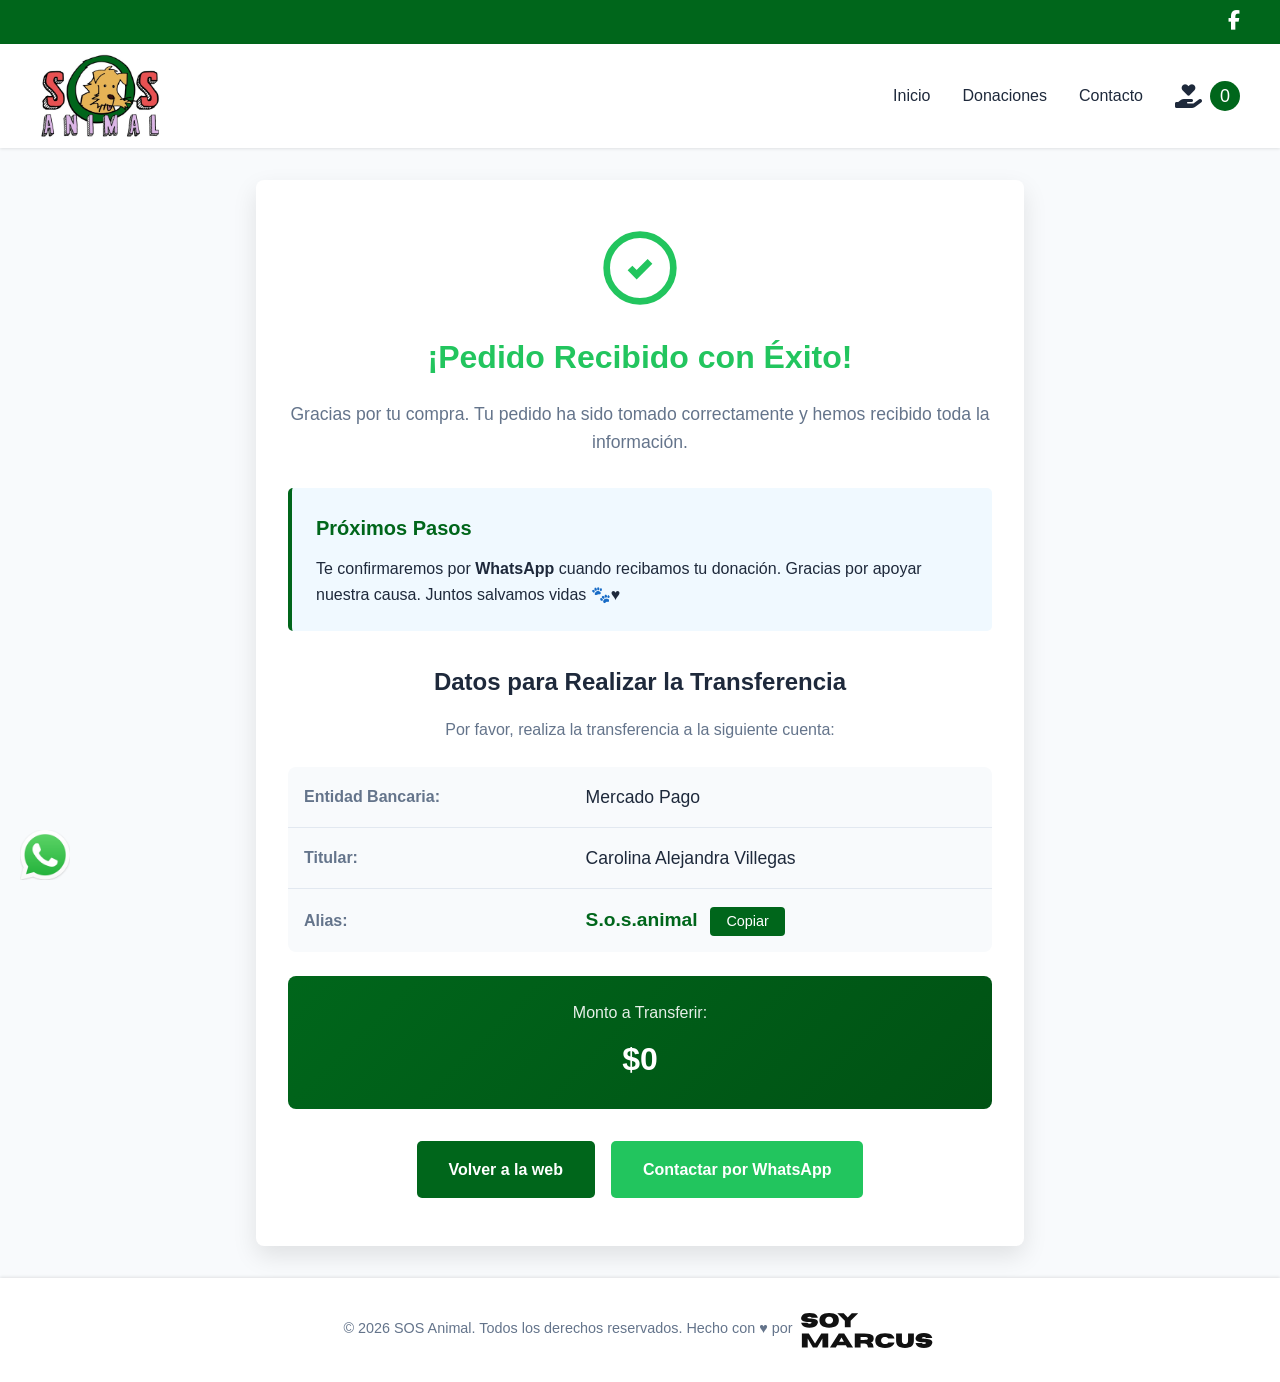
==== commit 5190f55b: "cambio en contenidos" ====
--- a/gracias.html
+++ b/gracias.html
@@ -54,12 +54,12 @@
                         </tr>
                         <tr>
                             <td class="table-label">Titular:</td>
-                            <td class="table-value">Carolina Villegas</td>
+                            <td class="table-value">Carolina Alejandra Villegas</td>
                         </tr>
                         <tr>
                             <td class="table-label">Alias:</td>
                             <td class="table-value">
-                                <strong class="alias-highlight">****.***.****</strong>
+                                <strong class="alias-highlight">S.o.s.animal</strong>
                                 <button class="copy-btn" onclick="copiarAlias()" aria-label="Copiar alias">
                                     Copiar
                                 </button>
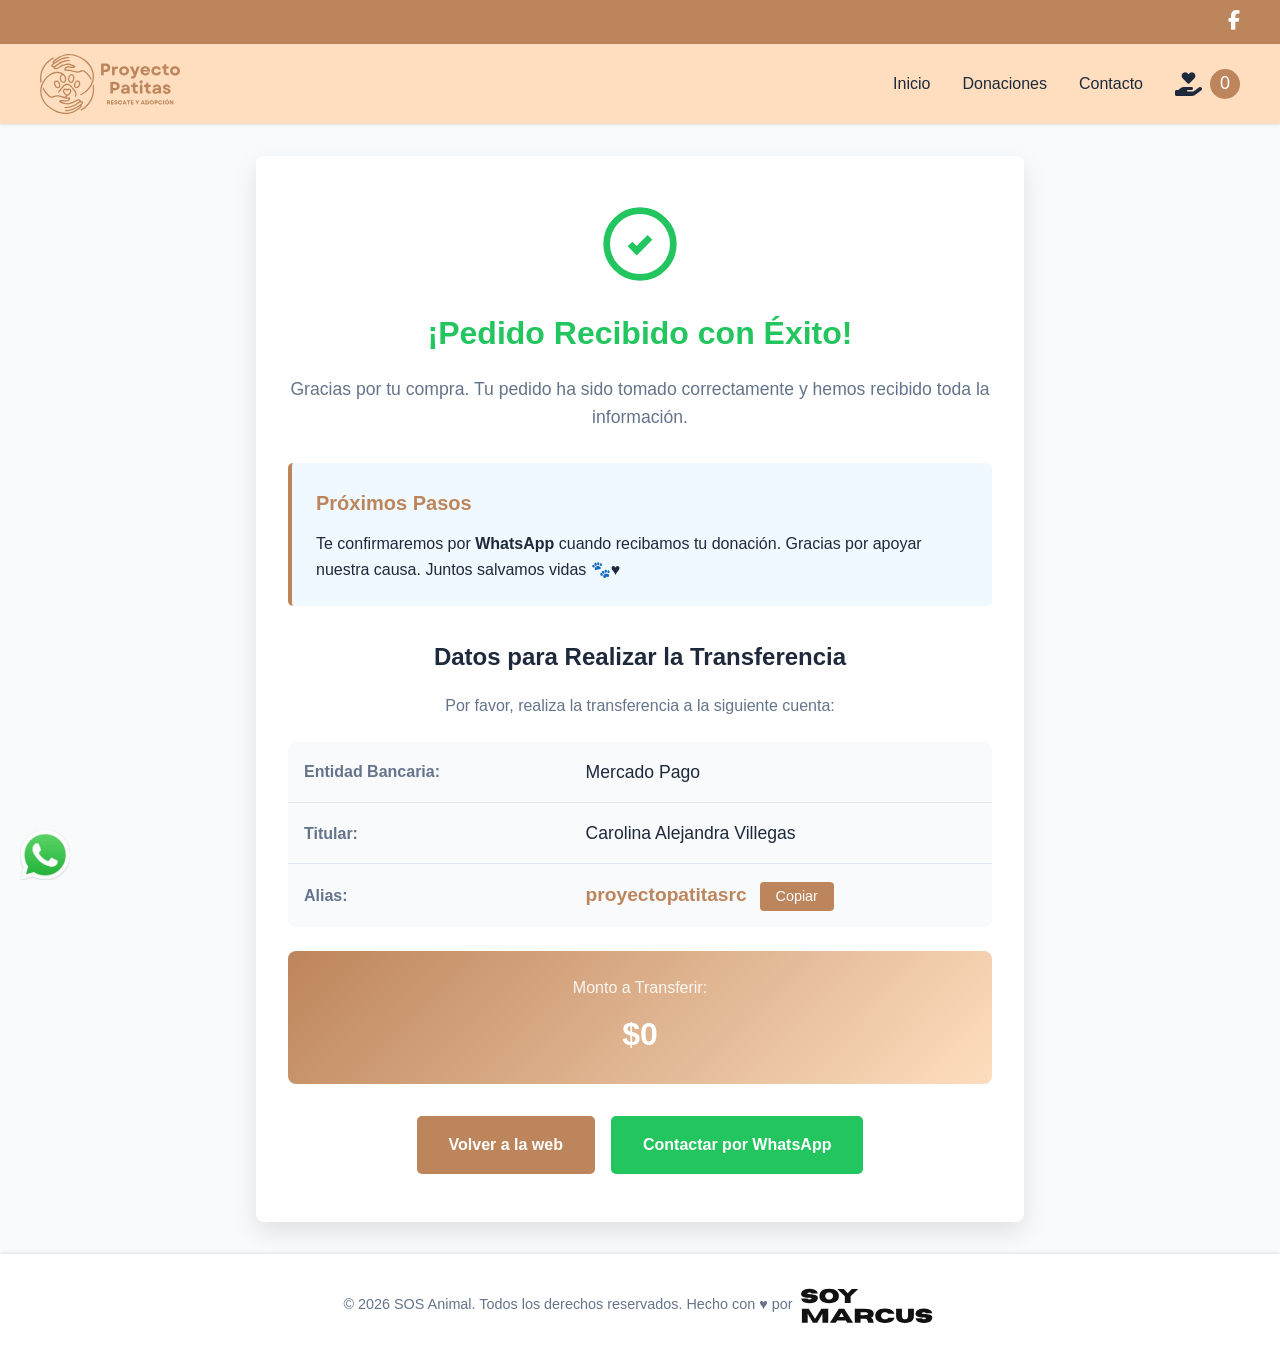
==== commit 87b4752e: "cambios en el diseño" ====
--- a/gracias.html
+++ b/gracias.html
@@ -59,7 +59,7 @@
                         <tr>
                             <td class="table-label">Alias:</td>
                             <td class="table-value">
-                                <strong class="alias-highlight">S.o.s.animal</strong>
+                                <strong class="alias-highlight">proyectopatitasrc</strong>
                                 <button class="copy-btn" onclick="copiarAlias()" aria-label="Copiar alias">
                                     Copiar
                                 </button>
--- a/css/styles.css
+++ b/css/styles.css
@@ -13,8 +13,8 @@
 }
 
 :root {
-    --primary-color: #00661B;
-    --primary-hover: #005214;
+    --primary-color: #bd855b;
+    --primary-hover: #fedebf;
     --secondary-color: #64748b;
     --success-color: #22c55e;
     --danger-color: #ef4444;
@@ -241,6 +241,7 @@
 }
 
 .btn:hover {
+    color: var(--primary-color);
     background: var(--primary-hover);
 }
 
@@ -279,18 +280,18 @@
 /* Header y Navegación */
 .logo {
     display: block;
-    width: 120px;
+    width: 140px;
     margin: 10px 0;
 }
 @media (max-width: 768px) {
     .logo {
-        width: 100px;
+        width: 120px;
         margin: 0;
     }
 }
 
 .navbar {
-    background: white;
+    background: var(--primary-hover);
     box-shadow: var(--shadow);
     position: sticky;
     top: 0;
@@ -708,7 +709,7 @@
 
 .view-product-btn:hover {
     background: var(--primary-color);
-    color: white;
+    color: var(--primary-hover);
 }
 
 .add-to-cart-btn {
@@ -725,6 +726,7 @@
 }
 
 .add-to-cart-btn:hover {
+    color: var(--primary-color);
     background: var(--primary-hover);
 }
 
@@ -976,6 +978,7 @@
 }
 
 .checkout-btn:hover {
+    color: var(--primary-color);
     background: var(--primary-hover);
 }
 
@@ -1065,6 +1068,7 @@
 }
 
 .shop-btn:hover {
+    color: var(--primary-color);
     background: var(--primary-hover);
 }
 
@@ -1317,6 +1321,7 @@
 }
 
 .copy-btn:hover {
+    color: var(--primary-color);
     background: var(--primary-hover);
 }
 
@@ -1593,7 +1598,7 @@
 
 .quantity-btn:hover {
     background: var(--primary-color);
-    color: white;
+    color: var(--primary-hover);
 }
 
 .quantity-value {
@@ -1631,6 +1636,7 @@
 
 .btn-add-cart:hover,
 .btn-go-cart:hover {
+    color: var(--primary-color);
     background: var(--primary-hover);
     transform: translateY(-2px);
     box-shadow: var(--shadow-lg);
@@ -1683,7 +1689,7 @@
 
 .nav-product-btn:hover {
     background: var(--primary-color);
-    color: white;
+    color: var(--primary-hover);
     transform: translateX(5px);
 }
 
@@ -2214,6 +2220,7 @@
 }
 
 .faq-cta .btn-primary:hover {
+    color: var(--primary-color);
     background: var(--primary-hover);
     transform: translateY(-2px);
     box-shadow: var(--shadow-lg);
@@ -3024,6 +3031,7 @@
 }
 
 .btn-confirmar-donacion:hover {
+    color: var(--primary-color);
     background: var(--primary-hover);
     transform: translateY(-2px);
     box-shadow: 0 4px 12px rgba(0, 102, 27, 0.3);
